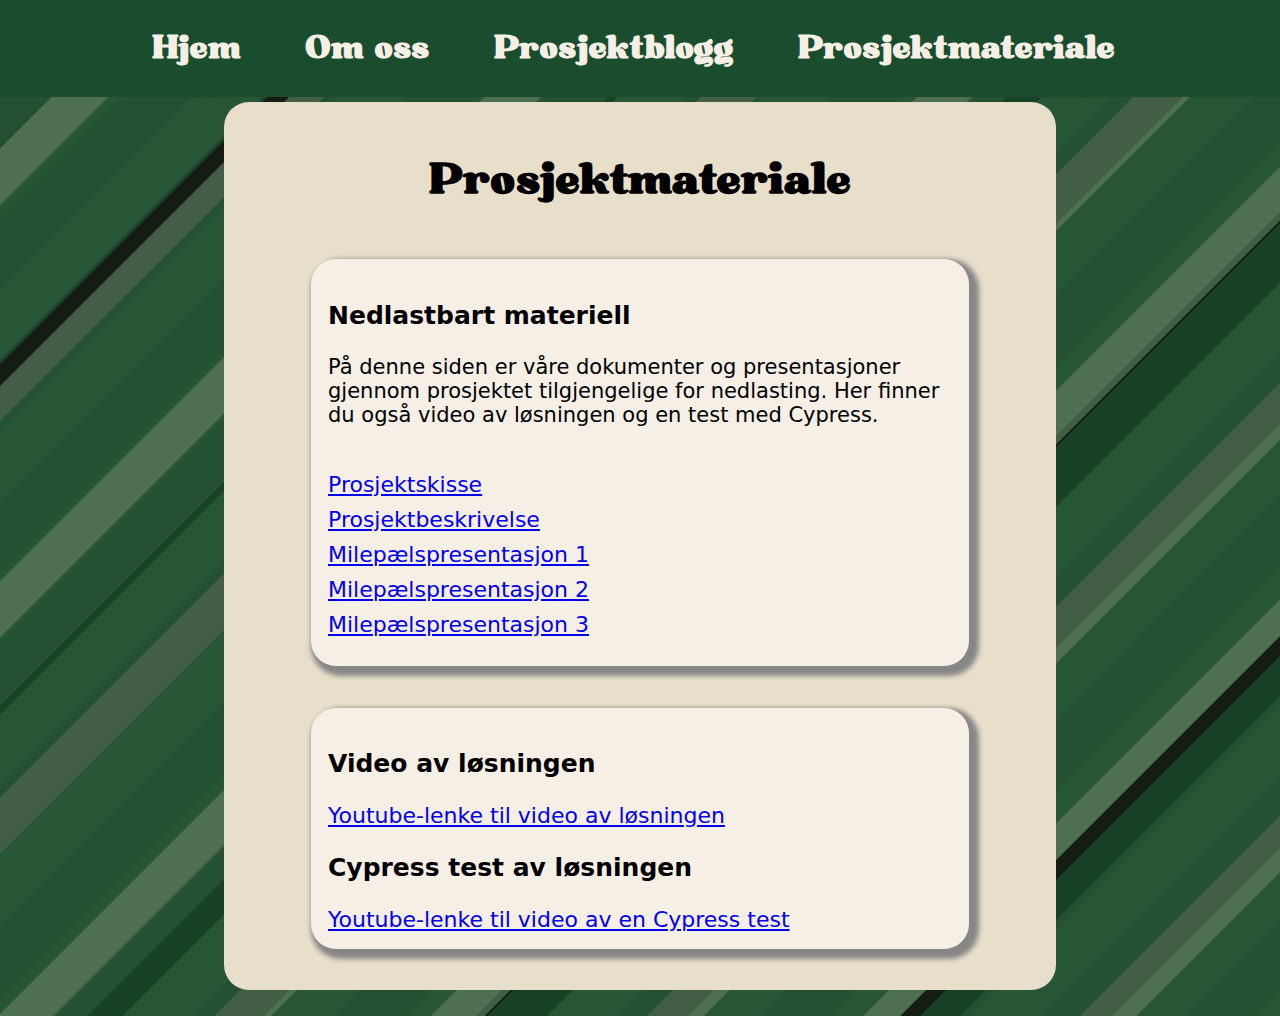
==== materiale.html @ 1f62aa25 "Prosjektmateriale med nedlastbare sider" ====
<!DOCTYPE html>
<html lang="en">

<head>
    <meta charset="UTF-8">
    <meta name="viewport" content="width=device-width, initial-scale=1.0">
    <title>Hovedside</title>
    <link rel="stylesheet" href="styles.css">
    <script src="scripts.js" defer></script>
    <script src="patternizer.js"></script>
</head>

<canvas id="bakgrunn"></canvas>

<body>
    <header id="header">
        <nav class="nav">
            <ul>
                <li><a href="index.html">Hjem</a></li>
                <li><a href="omoss.html">Om oss</a></li>
                <li><a href="prosjekt.html">Prosjektblogg</a></li>
                <li><a href="materiale.html">Prosjektmateriale</a></li>
            </ul>
        </nav>
    </header>
    <main>
        <div class="wrapper">
            <h1 class="hvilkenside">Prosjektmateriale</h1>
            <div class="container">
                <section>
                    <h3>Nedlastbart materiell</h3>
                    <p>På denne siden er våre dokumenter og presentasjoner gjennom prosjektet tilgjengelige for
                        nedlasting. Her finner du også video av løsningen og en test med Cypress.
                        <br><br>
                    </p>
                    <div id="nedlasting">
                        <a href="/downloads/prosjektskisse.pdf" download>Prosjektskisse</a>
                        <a href="/downloads/prosjektbeskrivelse.pdf" download>Prosjektbeskrivelse</a>
                        <a href="/downloads/presentasjon1.pptx" download>Milepælspresentasjon 1</a>
                        <a href="/downloads/presentasjon2.pptx" download>Milepælspresentasjon 2</a>
                        <a href="/downloads/presentasjon3.pptx" download>Milepælspresentasjon 3</a>
                    </div>
                </section>
            </div>
            <div class="container">
                <section>
                    <h3>Video av løsningen</h3>
                    <video id="demo" width="640" height="360" controls>
                        <source src="/videos/test.mp4" type="video/mp4">
                        Her skulle det egentlig vært en video, men den støttes ikke i nettleseren din.
                    </video>
                    <a class="videolink" href="#">Youtube-lenke til video av løsningen</a>
                </section>
                <section>
                    <h3>Cypress test av løsningen</h3>
                    <video id="cypresstest" width="640" height="360" controls>
                        <source src="/videos/cypress-test.mp4" type="video/mp4">
                        Her skulle det egentlig vært en video, men den støttes ikke i nettleseren din.
                    </video>
                    <a class="videolink" href="https://youtu.be/l3WnzfdNlA0">Youtube-lenke til video av en Cypress
                        test</a>
                </section>
            </div>

        </div>
    </main>

</body>

</html>
---- styles.css ----
@font-face {
    font-family: 'Bugaki';
    src: url('fonts/Bugaki.ttf') format('truetype');
    font-weight: normal;
    font-style: normal;
}

body {
    font-family: system-ui, -apple-system, BlinkMacSystemFont, 'Segoe UI', Roboto, Oxygen, Ubuntu, Cantarell, 'Open Sans', 'Helvetica Neue', sans-serif;
    margin: 0;
    padding: 0;
    box-sizing: border-box;
    background-color: #4F6F52;
}

#header {
    position: fixed;
    top: 0;
    width: 100%;
    background-color: #1A4D2E;
    color: #E8DFCA;
    padding: 2% 2%;
    transition: top 0.3s;
    z-index: 10;
}

nav ul {
    list-style-type: none;
    margin: 0;
    padding: 0;
    display: flex;
    justify-content: center;
}

nav ul li {
    margin: 0 5% 0 0;
}

nav a {
    color: #F5EFE6;
    font-family: 'Bugaki', 'Segoe UI', sans-serif;
    font-size: 30px;
    text-decoration: none;
    font-weight: bold;
    transition: color 0.3s;
    -webkit-text-stroke: 0px;
    -webkit-text-stroke-color: black;
}

nav a:hover {
    color: #f7b055;
}

.container {
    background-color: #F5EFE6;
    width: 75%;
    margin: 0 5% 5% 5%;
    padding: 2%;
    min-height: auto;
    border-radius: 25px;
    box-shadow: 5px 5px 5px 5px #868686;
}

.hvilkenside {
    padding: 2.5% 0 2.5% 0;
    font-family: 'Bugaki', 'Segoe UI', sans-serif;
    font-size: 4.5vh;
    text-align: center;
}

img {
    max-width: 100%;
    height: auto;
}

.wrapper {
    display: flex;
    flex-direction: column;
    align-items: center;
    width: 65%;
    max-height: 100%;
    margin: 8% auto 2% auto;
    background-color: #E8DFCA;
    border-radius: 25px;
}

h2 {
    padding-top: 3%;
    margin: auto;
}

h3 {
    font-size: 25px;
}

p {
    font-size: 21px;
    position: relative;
    z-index: 1;
}

#medlemmer {
    display: flex;
    align-items: center;
}

#medlemheader {
    font-size: 2.5vh;
}

#medlemtekst {
    padding: 0 0 0 1%;
    font-size: medium;
    align-content: center;
}

#gruppefoto {
    padding: 0 1% 0 0;
    width: 58%;
}

#novarilogo {
    position: absolute;
    top: 38%;
    right: 30%;
    z-index: 0;
}

#bakgrunn {
    position: fixed;
    top: 0;
    z-index: -1;
}

#infobilder {
    display: flex;
    flex-direction: row;
    justify-content: space-around;
}

#ER-diagram {
    display: block;
    margin-left: auto;
    margin-right: auto;
}

#fint-utklipp-boks {
    align-self: center;
}

#nedlasting {
    display: flex;
    flex-direction: column;
    gap: 10px;
    font-size: 22px;
    margin: 0 0 2% 0;

}

#demo {
    margin-top: 0;
    align-content: center;
}

.videolink {
    display: none;
    font-size: 22px;
}

@media(max-width: 1600px) {
    #novarilogo {
        display: none;
    }

    video {
        display: none;
    }

    .videolink {
        display: block;
    }
}

/* Herfra er det MOBILE VIEW */

@media (max-width: 891px) {

    nav ul {
        flex-direction: column;
        align-items: center;
    }

    #novarilogo {
        display: none;
    }

    .wrapper {
        margin-top: 55%;
        width: 90%;
    }

    .container {
        width: 90%;
        text-align: center;
    }

    .hvilkenside {
        padding: 2%;
    }

    #infobilder {
        flex-direction: column-reverse;
    }

    #medlemmer {
        flex-direction: column;
    }

    #gruppefoto {
        width: 95%;
    }

    body {
        background-color: #1A4D2E;
    }
}
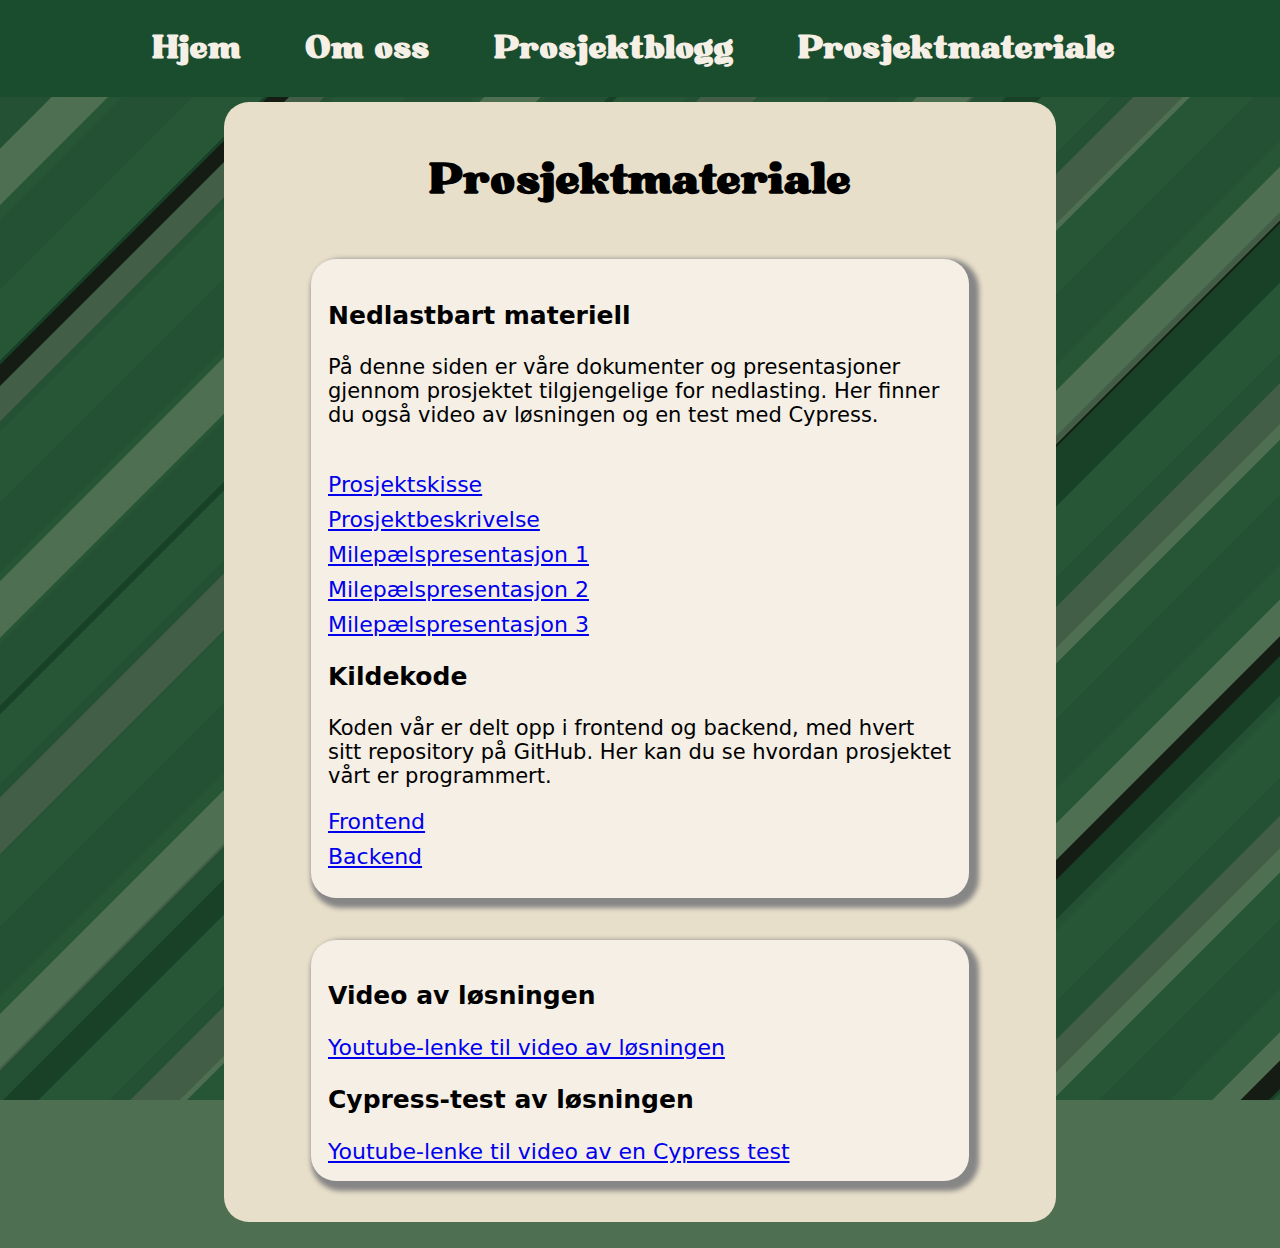
==== commit 3d5899b5: "bilder og linker" ====
--- a/materiale.html
+++ b/materiale.html
@@ -33,12 +33,22 @@
                         nedlasting. Her finner du også video av løsningen og en test med Cypress.
                         <br><br>
                     </p>
-                    <div id="nedlasting">
+                    <div class="linker">
                         <a href="/downloads/prosjektskisse.pdf" download>Prosjektskisse</a>
                         <a href="/downloads/prosjektbeskrivelse.pdf" download>Prosjektbeskrivelse</a>
                         <a href="/downloads/presentasjon1.pptx" download>Milepælspresentasjon 1</a>
                         <a href="/downloads/presentasjon2.pptx" download>Milepælspresentasjon 2</a>
                         <a href="/downloads/presentasjon3.pptx" download>Milepælspresentasjon 3</a>
+                    </div>
+
+                    <h3>Kildekode</h3>
+                    <p>Koden vår er delt opp i frontend og backend, med hvert sitt repository på GitHub. Her kan du se
+                        hvordan prosjektet vårt er programmert.
+                        <br>
+                    </p>
+                    <div class="linker">
+                        <a href="https://github.com/Riasflique/RemixNovari">Frontend</a>
+                        <a href="https://github.com/eliaskristensen/Access-control">Backend</a>
                     </div>
                 </section>
             </div>
@@ -46,13 +56,13 @@
                 <section>
                     <h3>Video av løsningen</h3>
                     <video id="demo" width="640" height="360" controls>
-                        <source src="/videos/test.mp4" type="video/mp4">
+                        <source src="/videos/bop.mp4" type="video/mp4">
                         Her skulle det egentlig vært en video, men den støttes ikke i nettleseren din.
                     </video>
-                    <a class="videolink" href="#">Youtube-lenke til video av løsningen</a>
+                    <a class="videolink" href="https://youtu.be/rXeJFSrping">Youtube-lenke til video av løsningen</a>
                 </section>
                 <section>
-                    <h3>Cypress test av løsningen</h3>
+                    <h3>Cypress-test av løsningen</h3>
                     <video id="cypresstest" width="640" height="360" controls>
                         <source src="/videos/cypress-test.mp4" type="video/mp4">
                         Her skulle det egentlig vært en video, men den støttes ikke i nettleseren din.
--- a/styles.css
+++ b/styles.css
@@ -104,10 +104,6 @@
     align-items: center;
 }
 
-#medlemheader {
-    font-size: 2.5vh;
-}
-
 #medlemtekst {
     padding: 0 0 0 1%;
     font-size: medium;
@@ -115,9 +111,27 @@
 }
 
 #gruppefoto {
-    padding: 0 1% 0 0;
-    width: 58%;
-}
+    display: flex;
+    flex-wrap: wrap;
+    justify-content: space-evenly;
+    gap: 40px;
+}
+
+#gruppefoto img {
+    width: 200px;
+    height: 200px;
+    overflow: hidden;
+    border-radius: 15px;
+    position: relative;
+    object-fit: cover;
+
+}
+
+#gruppefoto div {
+    max-width: 200px;
+    text-align: center;
+}
+
 
 #novarilogo {
     position: absolute;
@@ -148,7 +162,29 @@
     align-self: center;
 }
 
-#nedlasting {
+.kafkabilder {}
+
+#kafka1 {
+    display: block;
+    margin-left: auto;
+    margin-right: auto;
+}
+
+#kafka2 {
+    display: block;
+    margin-left: auto;
+    margin-right: auto;
+    padding-bottom: 4%;
+}
+
+#kafka3 {
+    display: block;
+    margin-left: auto;
+    margin-right: auto;
+    padding-bottom: 4%;
+}
+
+.linker {
     display: flex;
     flex-direction: column;
     gap: 10px;
